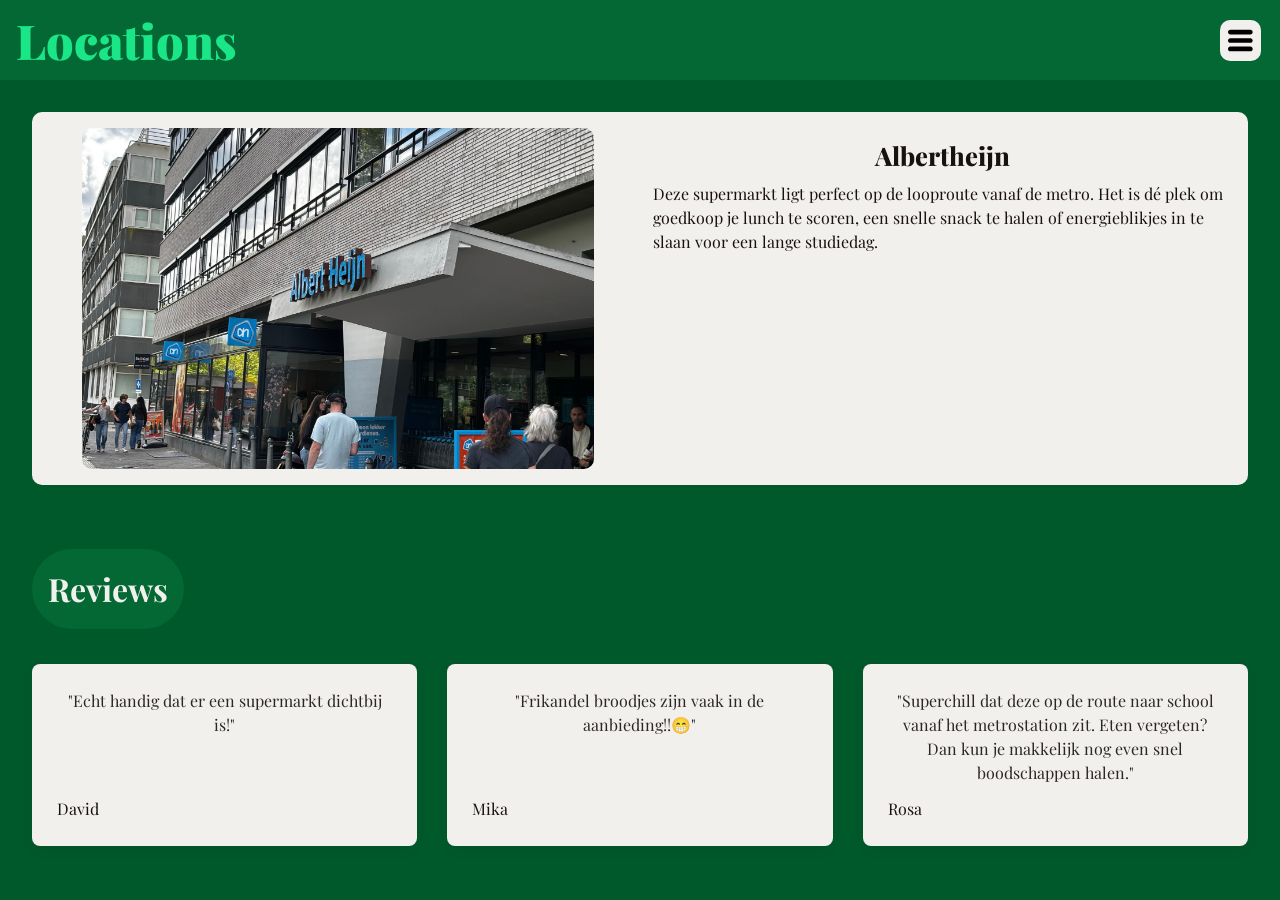
==== ah-location.html @ da3be336 "Changed: image paths and names" ====
<!DOCTYPE html>
<html lang="en">
<head>
    <meta charset="UTF-8">
    <meta name="viewport" content="width=device-width, initial-scale=1.0">
    <title>Template Location</title>
    <link rel="stylesheet" href="styles/style.css">
    <link rel="stylesheet" href="styles/location-page.css">
    <link rel="stylesheet" href="styles/nav.css">
</head>
<body>

    <header>
        <h1 class="location-title-exception">Locations</h1>
        <!-- NAVIGATION -->
        <nav>
            <button popovertarget="navigation" aria-label="Toggle navigation menu">
                <img src="./assets/svg/nav-icon.svg" alt="Nav Icon" width="25" height="25">
            </button>
            <ul popover id="navigation">
                <li>
                    <a href="index.html">Home</a>
                </li>
                <li>
                    <a href="#profile-cards">Profile Cards</a>
                </li>
                <li>
                    <a href="#locations">Locations</a>
                </li>
            </ul>
        </nav>
        <!-- END NAVIGATION -->
    </header>

    <!-- HOOFDINHOUD (DE FIGMA LAYOUT) -->
    <main>

        <!-- BOVENSTE BLOK: HERO / FEATURE VAN DE LOCATIE -->
<section class="top-section">
    
    <img class="locatie-afbeelding" src="assets/Albert Heijn .png" alt="Locatie afbeelding">
    
    <div class="tekst-blok">
        <h2>Albertheijn</h2>
        <p>Deze supermarkt ligt perfect op de looproute vanaf de metro. Het is dé plek om goedkoop je lunch te scoren, een snelle snack te halen of energieblikjes in te slaan voor een lange studiedag.</p>
    </div>

</section>


        <!-- ONDERSTE BLOK: REVIEWS VOOR DEZE LOCATIE -->
        <section class="review-section">
            <div class="review-section-wrapper">
        <h2>Reviews</h2>
           <ul class="reviews-ul">
            <!-- REVIEW KAART 1 -->
            <li>

                <cite>"Echt handig dat er een supermarkt dichtbij is!"</cite>
                <p>David</p>
            </li>

            <!-- REVIEW KAART 2 -->
            <li>
                
                <cite>"Frikandel broodjes zijn vaak in de aanbieding!!😁"</cite>
                <p>Mika</p>
            </li>

            <!-- REVIEW KAART 3 -->
            <li>
               
                <cite>"Superchill dat deze op de route naar school vanaf het metrostation zit. Eten vergeten? Dan kun je makkelijk nog even snel boodschappen halen."</cite>
                <p>Rosa</p>
            </li>
           </ul>
           </div>
        </section>

    </main>

</body>
</html>
---- styles/style.css ----
/* ==================================================
   CSS VARIABLES
   Globale waarden die door de hele website
   gebruikt kunnen worden.
   ================================================== */
@import url('https://fonts.googleapis.com/css2?family=Playfair+Display:wght@400;500;600;700&display=swap');
@import url('https://fonts.googleapis.com/css2?family=Comic+Relief:wght@400;700&display=swap');

:root {
   /* TYPOGRAPHY */
   --FONT_FAMILY: 'Playfair Display', sans-serif;
   --FONT_FAMILY_ARROW_ICONS: "Comic Relief", sans-serif;
   --FONT_TITLE: 'Playfair Display', serif;
   --FONT_SIZE: 1rem;
   --FONT_SIZE_H1: 6rem;
   --FONT_SIZE_H2: 2rem;
   --FONT_SIZE_H3: 2rem;
   --LINE_HEIGHT: 1.5;

   /* COLORS */
   --COLOR_MAIN: #00592B;
   --COLOR_SECONDARY: #046835;
   --COLOR_ACCENT: #F47FE0;
   --COLOR_TITLE: #1AE687;
   --COLOR_WHITE: #F1F0EC;
   --COLOR_BLACK: #19110F;


   /* SPACING */
   --SPACING_SMALL: 0.5rem;
   --SPACING_MEDIUM: 1rem;
   --SPACING_LARGE: 2rem;

   /* BORDERS */
   --BORDER_RADIUS: 10px;
   --BORDER_WITDH: 1px;

   /* HEADER */
   --HEADER_HEIGHT: 5rem;

   /* HERO */
   --HERO_HEIGHT: 800px;

   /* PROFILE CARDS SECTION */
   --PROFILE_CARD_SECTION_HEIGHT: 600px;
   --PROFILE_CARD_ACTIVE_SCALE: 1.1;
   --PROFILE_CARD_ACTIVE_SCALE_MOBILE: 1;
   --PROFILE_CARD_GRID_MIN_WIDTH: 250px;

   /* ARROW BUTTONS */
   --ARROW_BUTTON_SCALE: 10rem;

   /* PROFILE CARD VIEWING MODE BUTTONS */
   --VIEWING_MODE_BUTTONS_SIZE: 80px;

   /* BREAKPOINTS */
   --BREAKPOINT_MOBILE: 40rem;

}


/* ==================================================
   STYLE RESET
   Standaard browserstijlen worden gereset zodat
   we vanuit een consistente basis kunnen werken.
   ================================================== */

/*
   Box-sizing zorgt ervoor dat padding en border
   worden meegerekend in de totale breedte en
   hoogte van een element.
*/
*,
*::before,
*::after {
   box-sizing: border-box;
}


/*
   Standaard margin en padding worden verwijderd.
*/
* {
   margin: 0;
   padding: 0;
}


/*
   De body gebruikt het standaard lettertype,
   de standaard tekstgrootte en regelafstand
   van de website.
*/
body {
   background-color: var(--COLOR_MAIN);
   color: var(--COLOR_BLACK);
   font-family: var(--FONT_FAMILY);
   font-size: var(--FONT_SIZE);
   line-height: var(--LINE_HEIGHT);
}


/*
   De standaard bolletjes en nummers van lijsten
   worden verwijderd.
*/

ol,
ul {
   list-style: none;
}


/*
   Afbeeldingen worden als block-element weergegeven
   en kunnen niet groter worden dan hun container.
*/
img {
   display: block;
   max-width: 100%;
}


/*
   Links nemen standaard de kleur over van hun
   omliggende element.
*/
a {
   color: inherit;
   text-decoration: none;
}


/*
   Buttons gebruiken hetzelfde lettertype als
   de rest van de website.
*/
button {
   font: inherit;
}

/* TITLES */

h1,
h2,
h3 {
   font-family: var(--FONT_TITLE);
   font-weight: 700;
   color: var(--COLOR_WHITE);
}

h3 {
   color: var(--COLOR_BLACK);
}

h2 {
   background-color: var(--COLOR_SECONDARY);
   padding: var(--SPACING_MEDIUM);
   font-size: var(--FONT_SIZE_H2);
   border-radius: 9999px;
   width: min-content;
   white-space: nowrap;
   margin: var(--SPACING_MEDIUM);
}
---- styles/location-page.css ----
.top-section {
    display: flex;
    flex-direction: column;
    /* Dit zet de afbeelding BOVEN de tekst op mobiel */
    padding: var(--SPACING_LARGE);
    align-items: center;
    background-color: var(--COLOR_WHITE);
    border-radius: var(--BORDER_RADIUS);
    margin: var(--SPACING_LARGE);
}

/* De grote afbeelding aan de linkerkant */
.locatie-afbeelding {
    max-width: 40vw;
    height: auto;
    display: block;
    border-radius: var(--BORDER_RADIUS);
    justify-self: center;
    align-self: center;
}

/* De naam van de locatie (Groot, dik en paars/roze contrast) */
.tekst-blok h2 {
    font-size: min(2rem, 3vw);
    font-weight: 800;
    background-color: unset;
    color: var(--COLOR_BLACK);
    padding: var(--SPACING_SMALL) 0;
    margin: auto;
}

.tekst-blok p {
    font-size: min(1rem, 2vw);
}
/* De lichtblauwe balk onderaan over de hele breedte */
.review-section {
    /* De kenmerkende lichtblauwe Figma kleur */
    padding: var(--SPACING_LARGE);
    width: 100%;
}


/* De grote "Reviews" titel boven de kaartjes */
.review-section h2 {
    /* Wit zoals in de schets */
    margin: 0 0 35px 0;
}

/* De lijst die de kaartjes netjes naast elkaar zet */
.reviews-ul {
    display: flex;
    flex-direction: column;
    /* Dit zet review 1, 2 en 3 recht onder elkaar */
    justify-content: content;
    align-items: stretch;
    gap: 30px;
    list-style-type: none;
    padding: 0;
    margin: 0;
}

/* De individuele reviewkaarten */
.reviews-ul li {
    flex: 1;
    background-color: var(--COLOR_WHITE);
    /* Dit maakt de box fel wit */
    display: flex;
    flex-direction: column;
    justify-content: space-between;
    gap: 12px;
    /* Iets meer ruimte tussen de teksten binnen de box */
    padding: 25px;
    /* Geeft ademruimte aan de binnenkant van de box */
    border-radius: 8px;
    /* Zorgt voor mooie, subtiel afgeronde hoeken */
    box-shadow: 0 4px 12px rgba(0, 0, 0, 0.05);
    /* Voegt een zachte, moderne schaduw toe */
}


/* De naam van de reviewer (Mika, David, Rosa) */
.reviews-ul cite {
    font-style: normal;
    text-align: center;
    font-weight: 400;
    opacity: 0.9;
}


@media (min-width: 30em) {
    .top-section {
        display: grid;
        grid-template-columns: 1fr 1fr;
        grid-template-rows: min-content 1fr;
        gap: 2vw;
        padding: var(--SPACING_MEDIUM);
        align-items: center;
        img {
            grid-column: 1/2;
            grid-row: 1/3;
        }
        .tekst-blok {
            grid-column: 2/3;
            grid-row: 1/2;
        }
        h2 {
            font-size: min(2rem, 2vw);
        }
    }


    .reviews-ul {
        flex-direction: row;
        /* PC: Zet de reviews weer strak naast elkaar */
        justify-content: space-between;
        gap: 30px;
    }

    .location-title-exception {
        align-self: center;
        padding-left: var(--SPACING_MEDIUM);
        font-size: min(3rem, 3vw);
        color: var(--COLOR_TITLE);
        
        /* MOVE TITLE TO CENTER OF HERO */
        @media (min-width: 30em) {
            justify-self: unset;
            font-size: min(3rem, 8vw);
            transform: translate(0, 0);
            filter: drop-shadow(0px 0px 0px rgba(0, 0, 0, 0));
        }

        ul {
            list-style-type: none;
            ;
        }

        .location-title-exception {
            align-self: center;
            padding-left: var(--SPACING_MEDIUM);
        }
    }

}
---- styles/nav.css ----
/* MAKE THE HEADER STICKY EN GRID */
header {
    position: sticky;
    top: 0;
    display: grid;
    background-color: var(--COLOR_SECONDARY);
    grid-template-columns: 1fr 80px;
    grid-template-rows: var(--HEADER_HEIGHT);
    height: var(--HEADER_HEIGHT);
    width: 100%;
    z-index: 1;

    @media (min-width: 30em) {
        position: relative;
    }
}

/* ALIGN THE TITLE */
header h1 {
    align-self: center;
    padding-left: var(--SPACING_MEDIUM);
    font-family: var(--FONT_TITLE);
    font-size: min(var(--FONT_SIZE_H1), 8vw);
    color: var(--COLOR_TITLE);
    font-weight: 900;
    pointer-events: none;

    /* MOVE TITLE TO CENTER OF HERO */
    @media (min-width: 30em) {
        justify-self: center;
        transform: translate(40px, calc(calc(var(--HERO_HEIGHT) / 2) + calc(var(--HEADER_HEIGHT)) / 2));
        /* background-color: var(--COLOR_WHITE); */
        /* border-radius: var(--BORDER_RADIUS); */
        padding: var(--SPACING_MEDIUM);
        filter: drop-shadow(0px 0px 20px var(--COLOR_MAIN));
    }
}

/* ALIGN THE NAV BUTTON */
nav {
    padding: var(--SPACING_MEDIUM);
    align-self: center;
    justify-self: center;
    display: flex;
}

/* NAV BUTTON STYLING */
button[popovertarget] {
    padding: var(--SPACING_SMALL);
    border-radius: var(--BORDER_RADIUS);
    background-color: var(--COLOR_WHITE);
    color: var(--COLOR_BLACK);
    border: 0;
    justify-self: center;
    cursor: pointer;
    transition: background-color 0.2s ease;
}

button[popovertarget]:hover,
button[popovertarget]:focus-visible {
    background-color: var(--COLOR_ACCENT);
}

button[popovertarget]:active {
    background-color: var(--COLOR_MAIN);
}

/* POPOVER STYLING AND TRANSITION */
[popover] {
    font-weight: 700;
    z-index: -1;
    transition:
        opacity 0.2s ease,
        transform 0.2s ease,
        display 0s allow-discrete,
        overlay 0.2s allow-discrete;
}

/* POPOVER OPEN STATE */
[popover]:popover-open {
    border: 0;
    background-color: var(--COLOR_SECONDARY);
    border-radius: 0 0 var(--BORDER_RADIUS) var(--BORDER_RADIUS);
    inset: var(--HEADER_HEIGHT) var(--SPACING_MEDIUM) auto auto;
    transform: translateX(0);
}

/* POPOVER CLOSE STATE */
@starting-style {
    [popover]:popover-open {
        transform: translateX(200px);
    }
}

/* LIST AND ANCHORS STYLING */
nav ul {
    padding: var(--SPACING_MEDIUM);
    padding-top: 0;

    a {
        display: inline-block;
        width: 120px;
        margin: var(--SPACING_SMALL);
        padding: var(--SPACING_SMALL);
        border-radius: var(--BORDER_RADIUS);
        background-color: var(--COLOR_WHITE);
        color: var(--COLOR_BLACK);
        transition: background-color 0.2s ease;
    }

    a:hover,
    a:focus-visible {
        background-color: var(--COLOR_ACCENT);
    }

    a:active {
        background-color: var(--COLOR_MAIN);
    }
}
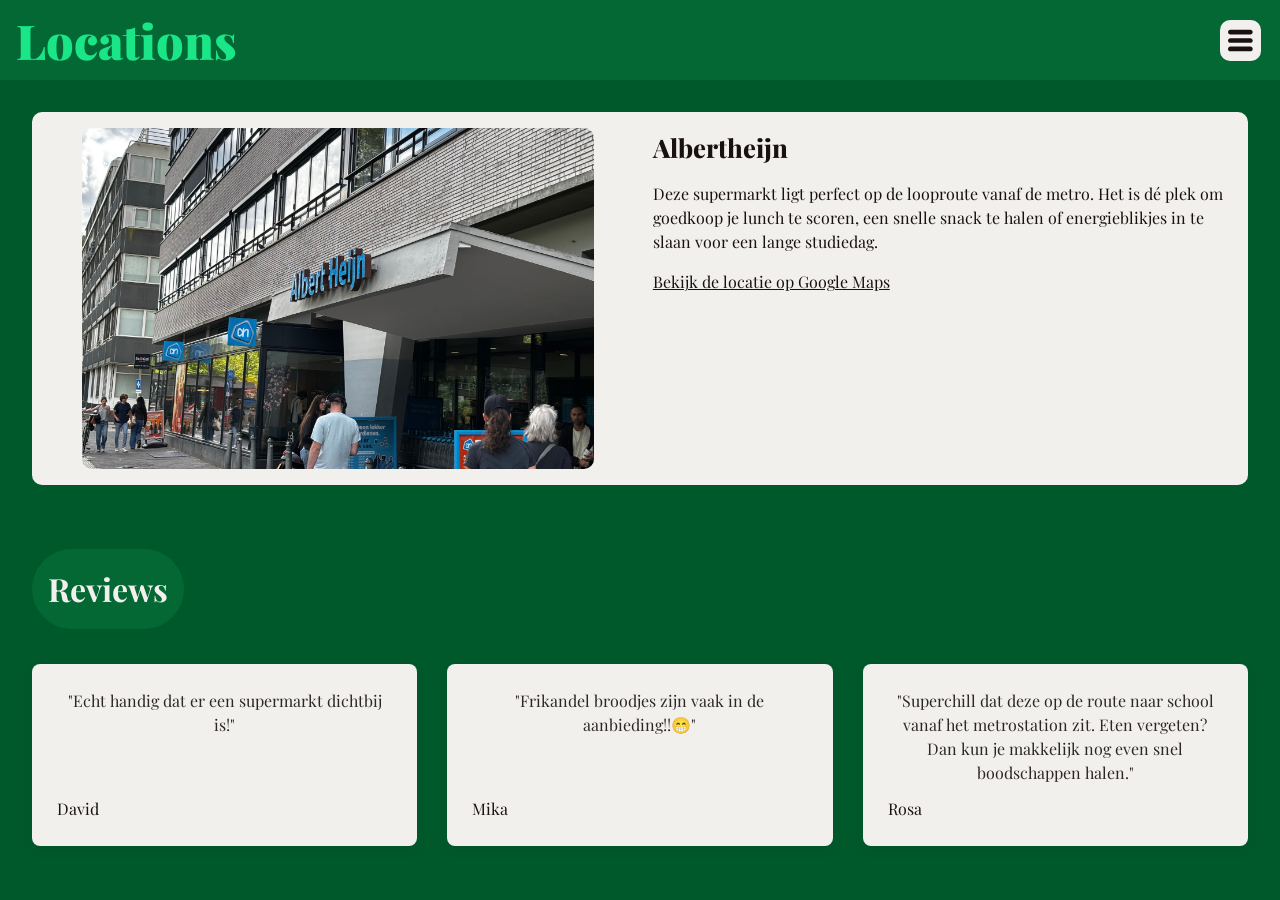
==== commit 543ed8be: "added all the links" ====
--- a/ah-location.html
+++ b/ah-location.html
@@ -1,5 +1,6 @@
 <!DOCTYPE html>
 <html lang="en">
+
 <head>
     <meta charset="UTF-8">
     <meta name="viewport" content="width=device-width, initial-scale=1.0">
@@ -8,6 +9,7 @@
     <link rel="stylesheet" href="styles/location-page.css">
     <link rel="stylesheet" href="styles/nav.css">
 </head>
+
 <body>
 
     <header>
@@ -36,48 +38,57 @@
     <main>
 
         <!-- BOVENSTE BLOK: HERO / FEATURE VAN DE LOCATIE -->
-<section class="top-section">
-    
-    <img class="locatie-afbeelding" src="assets/Albert Heijn .png" alt="Locatie afbeelding">
-    
-    <div class="tekst-blok">
-        <h2>Albertheijn</h2>
-        <p>Deze supermarkt ligt perfect op de looproute vanaf de metro. Het is dé plek om goedkoop je lunch te scoren, een snelle snack te halen of energieblikjes in te slaan voor een lange studiedag.</p>
-    </div>
+        <section class="top-section">
 
-</section>
+            <img class="locatie-afbeelding" src="assets/Albert Heijn .png" alt="Locatie afbeelding">
+
+            <div class="tekst-blok">
+                <h2>Albertheijn</h2>
+                <p>Deze supermarkt ligt perfect op de looproute vanaf de metro. Het is dé plek om goedkoop je lunch te
+                    scoren, een snelle snack te halen of energieblikjes in te slaan voor een lange studiedag.</p>
+                <p>
+                    <a href="https://www.google.com/maps/place/Albert+Heijn/@52.3556988,4.908161,17z/data=!3m2!4b1!5s0x47c6099b367b079f:0xce7f6eb2ef28efad!4m6!3m5!1s0x47c6099b37ab1919:0x817dfa59e26ea787!8m2!3d52.3556988!4d4.9107359!16s%2Fg%2F11b6d2cwdz?entry=ttu&g_ep=EgoyMDI2MDkxNC4wIKXMDSoASAFQAw%3D%3D"
+                        target="_blank" rel="noopener noreferrer">
+                        Bekijk de locatie op Google Maps
+                    </a>
+                </p>
+            </div>
+
+        </section>
 
 
         <!-- ONDERSTE BLOK: REVIEWS VOOR DEZE LOCATIE -->
         <section class="review-section">
             <div class="review-section-wrapper">
-        <h2>Reviews</h2>
-           <ul class="reviews-ul">
-            <!-- REVIEW KAART 1 -->
-            <li>
+                <h2>Reviews</h2>
+                <ul class="reviews-ul">
+                    <!-- REVIEW KAART 1 -->
+                    <li>
 
-                <cite>"Echt handig dat er een supermarkt dichtbij is!"</cite>
-                <p>David</p>
-            </li>
+                        <cite>"Echt handig dat er een supermarkt dichtbij is!"</cite>
+                        <p>David</p>
+                    </li>
 
-            <!-- REVIEW KAART 2 -->
-            <li>
-                
-                <cite>"Frikandel broodjes zijn vaak in de aanbieding!!😁"</cite>
-                <p>Mika</p>
-            </li>
+                    <!-- REVIEW KAART 2 -->
+                    <li>
 
-            <!-- REVIEW KAART 3 -->
-            <li>
-               
-                <cite>"Superchill dat deze op de route naar school vanaf het metrostation zit. Eten vergeten? Dan kun je makkelijk nog even snel boodschappen halen."</cite>
-                <p>Rosa</p>
-            </li>
-           </ul>
-           </div>
+                        <cite>"Frikandel broodjes zijn vaak in de aanbieding!!😁"</cite>
+                        <p>Mika</p>
+                    </li>
+
+                    <!-- REVIEW KAART 3 -->
+                    <li>
+
+                        <cite>"Superchill dat deze op de route naar school vanaf het metrostation zit. Eten vergeten?
+                            Dan kun je makkelijk nog even snel boodschappen halen."</cite>
+                        <p>Rosa</p>
+                    </li>
+                </ul>
+            </div>
         </section>
 
     </main>
 
 </body>
+
 </html>
--- a/styles/location-page.css
+++ b/styles/location-page.css
@@ -25,13 +25,21 @@
     font-weight: 800;
     background-color: unset;
     color: var(--COLOR_BLACK);
-    padding: var(--SPACING_SMALL) 0;
-    margin: auto;
+    padding: 0;
+    margin: 0 0 var(--SPACING_MEDIUM) 0;
 }
 
 .tekst-blok p {
     font-size: min(1rem, 2vw);
+    margin: 0;
 }
+
+/* Witruimte tussen de beschrijving en de link */
+
+.tekst-blok p + p {
+    margin-top: var(--SPACING_MEDIUM);
+}
+
 /* De lichtblauwe balk onderaan over de hele breedte */
 .review-section {
     /* De kenmerkende lichtblauwe Figma kleur */
@@ -95,14 +103,17 @@
         gap: 2vw;
         padding: var(--SPACING_MEDIUM);
         align-items: center;
+
         img {
             grid-column: 1/2;
             grid-row: 1/3;
         }
+
         .tekst-blok {
             grid-column: 2/3;
             grid-row: 1/2;
         }
+
         h2 {
             font-size: min(2rem, 2vw);
         }
@@ -121,7 +132,7 @@
         padding-left: var(--SPACING_MEDIUM);
         font-size: min(3rem, 3vw);
         color: var(--COLOR_TITLE);
-        
+
         /* MOVE TITLE TO CENTER OF HERO */
         @media (min-width: 30em) {
             justify-self: unset;
@@ -141,4 +152,7 @@
         }
     }
 
+    .tekst-blok a {
+    text-decoration: underline;
+}
 }
